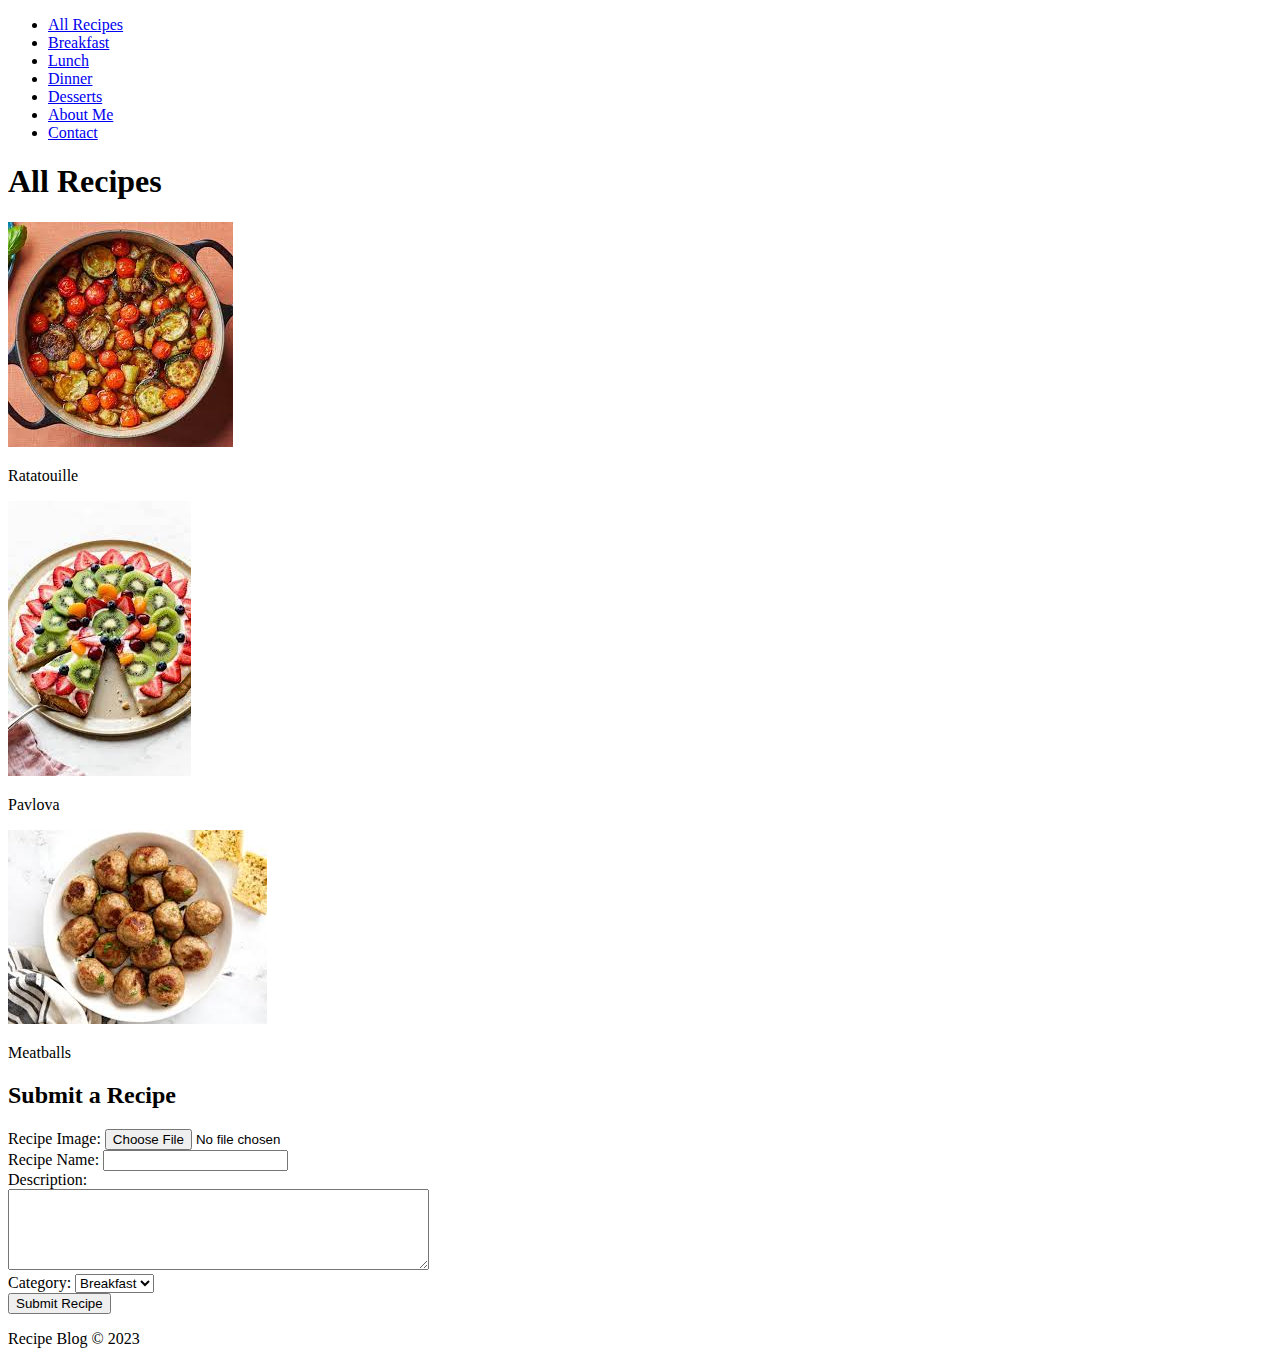
==== index.html @ 27b7337a "this is the prototype for the website using only HTML" ====
<!DOCTYPE html>
<html lang="en">
<head>
    <meta charset="UTF-8">
    <meta name="viewport" content="width=device-width, initial-scale=1.0">
    <title>Recipe Blog</title>
    <link rel="stylesheet" href="style_layout.css">
</head>
<body>

<header>
    <nav>
        <ul>
            <li><a href="#" class="selected">All Recipes</a></li>
            <li><a href="#">Breakfast</a></li>
            <li><a href="#">Lunch</a></li>
            <li><a href="#">Dinner</a></li>
            <li><a href="#">Desserts</a></li>
            <li><a href="#">About Me</a></li>
            <li><a href="#">Contact</a></li>
        </ul>
    </nav>
</header>

<main>
    <h1>All Recipes</h1>

    <section class="recipe-display">
        <article>
            <img src="img/veggies.jpg">
            <p>Ratatouille</p>
        </article>
        <article>
            <img src="img/dessert.jpg">
            <p>Pavlova</p>
        </article>
        <article>
            <img src="img/meat.jpg">
            <p>Meatballs</p>
        </article>
    </section>

    <section class="submit-recipe">
        <h2>Submit a Recipe</h2>
        <form action="submit_form_here" method="post" enctype="multipart/form-data">
            <label for="image">Recipe Image:</label>
            <input type="file" id="image" name="recipeImage" required><br>

            <label for="name">Recipe Name:</label>
            <input type="text" id="name" name="recipeName" required><br>

            <label for="description">Description:</label><br>
            <textarea id="description" name="recipeDescription" rows="5" cols="50"></textarea><br>

            <label for="category">Category:</label>
            <select id="category" name="recipeCategory">
                <option value="breakfast">Breakfast</option>
                <option value="lunch">Lunch</option>
                <option value="dinner">Dinner</option>
                <option value="desserts">Desserts</option>
            </select><br>

            <button type="submit">Submit Recipe</button>
        </form>
    </section>
</main>

<footer>
    <p>Recipe Blog &copy; 2023</p>
</footer>

</body>
</html>
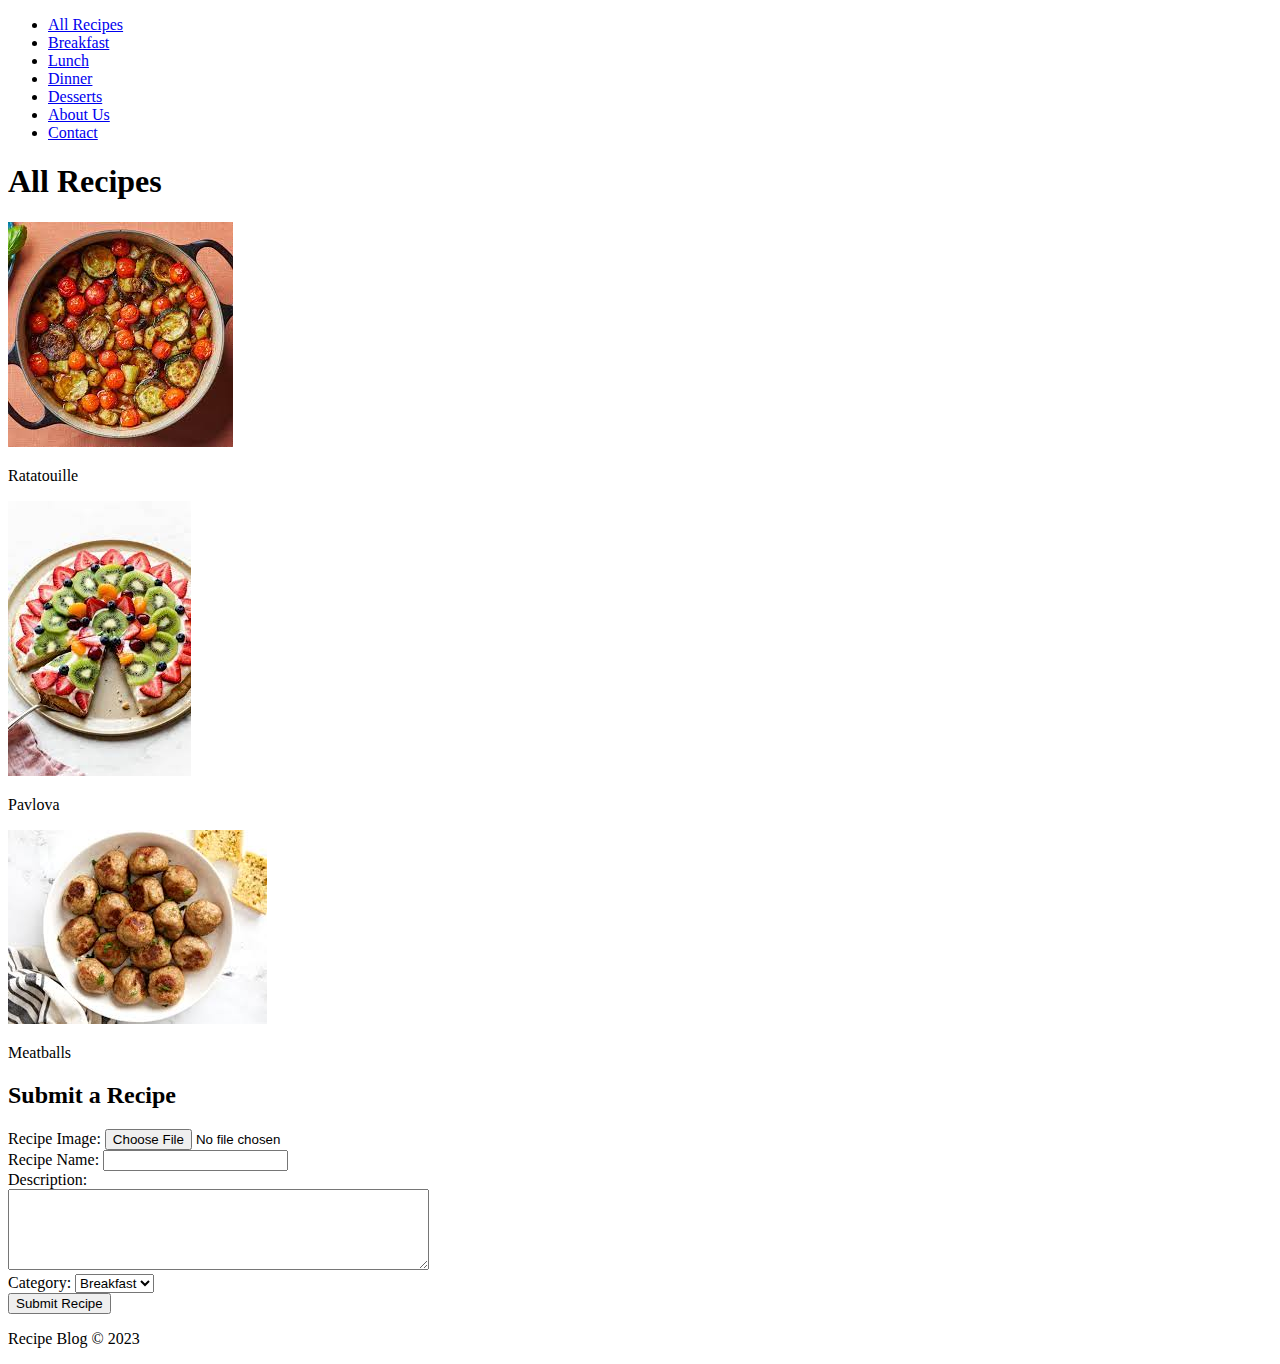
==== commit 364c3aab: "I initialized the necessary files for all the pages in this site" ====
--- a/index.html
+++ b/index.html
@@ -11,13 +11,13 @@
 <header>
     <nav>
         <ul>
-            <li><a href="#" class="selected">All Recipes</a></li>
-            <li><a href="#">Breakfast</a></li>
-            <li><a href="#">Lunch</a></li>
-            <li><a href="#">Dinner</a></li>
-            <li><a href="#">Desserts</a></li>
-            <li><a href="#">About Me</a></li>
-            <li><a href="#">Contact</a></li>
+            <li><a href="index.html" class="selected">All Recipes</a></li>
+            <li><a href="Breakfast.html">Breakfast</a></li>
+            <li><a href="Lunch.html">Lunch</a></li>
+            <li><a href="Dinner.html">Dinner</a></li>
+            <li><a href="Desserts.html">Desserts</a></li>
+            <li><a href="About.html">About Us</a></li>
+            <li><a href="Contact.html">Contact</a></li>
         </ul>
     </nav>
 </header>
@@ -70,4 +70,5 @@
 </footer>
 
 </body>
+<script src="script.js"></script>
 </html>
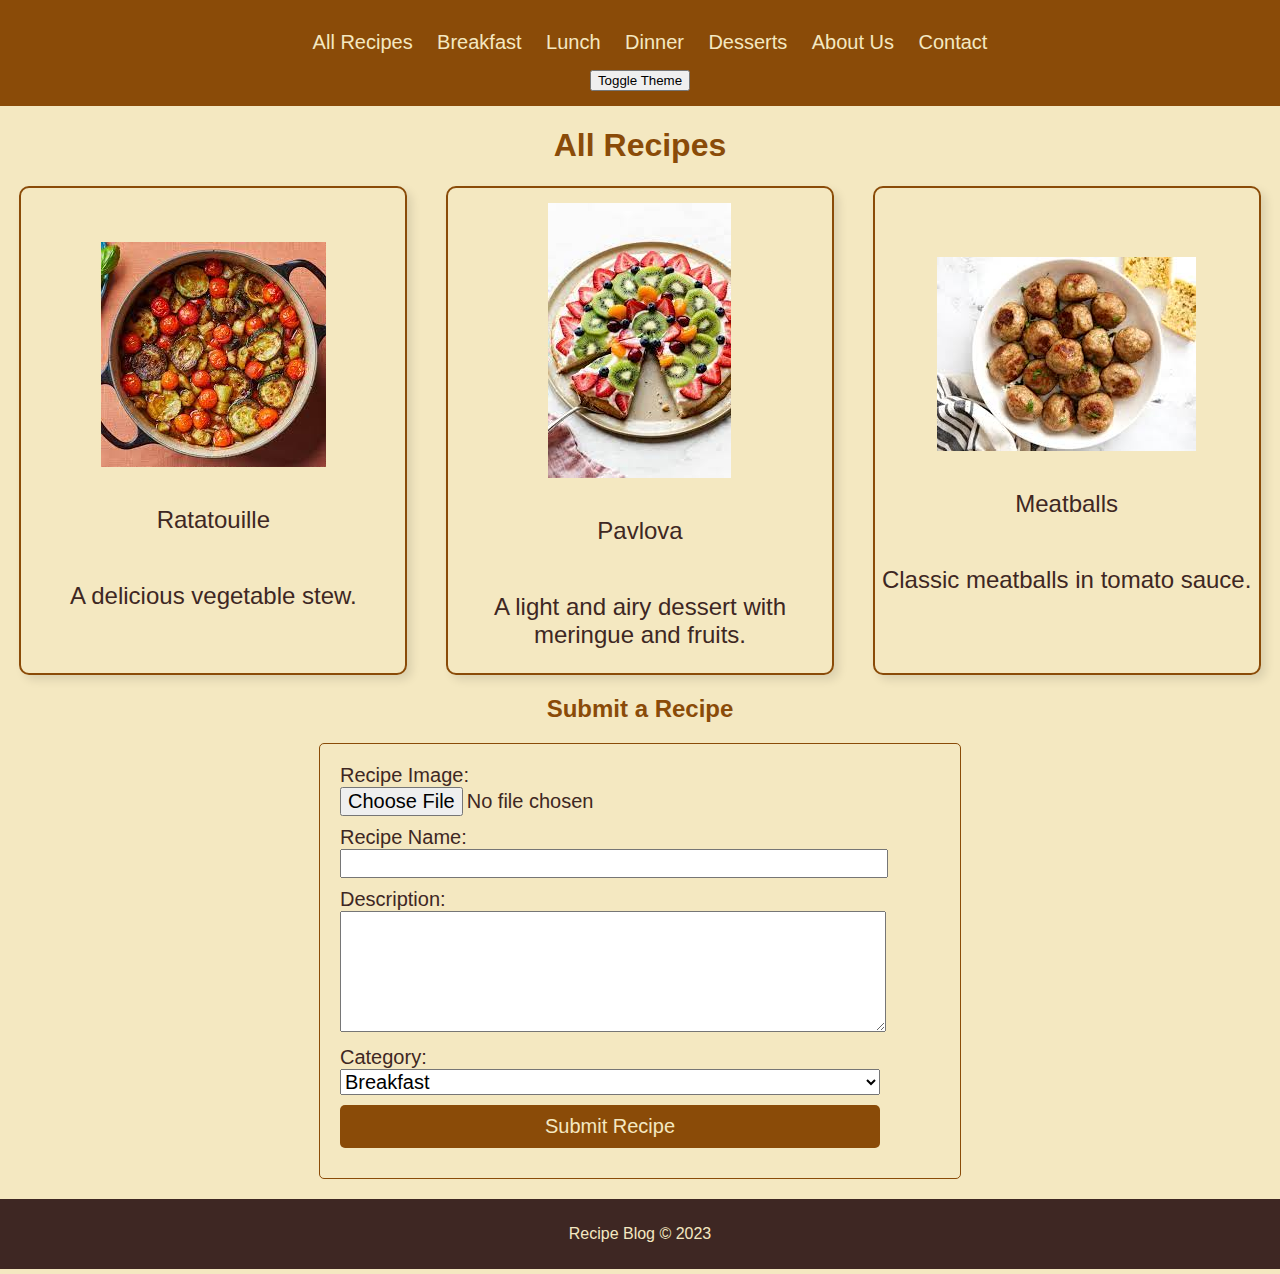
==== commit deeeb0a9: "i added a button to change the them" ====
--- a/index.html
+++ b/index.html
@@ -1,11 +1,11 @@
 <!DOCTYPE html>
 <html lang="en">
-<head>
+<hea>
     <meta charset="UTF-8">
     <meta name="viewport" content="width=device-width, initial-scale=1.0">
     <title>Recipe Blog</title>
     <link rel="stylesheet" href="style_layout.css">
-</head>
+</hea>
 <body>
 
 <header>
@@ -19,26 +19,31 @@
             <li><a href="About.html">About Us</a></li>
             <li><a href="Contact.html">Contact</a></li>
         </ul>
+        <button class="theme" onclick="toggleTheme()">Toggle Theme</button>
+        
     </nav>
 </header>
 
 <main>
     <h1>All Recipes</h1>
 
-    <section class="recipe-display">
-        <article>
-            <img src="img/veggies.jpg">
-            <p>Ratatouille</p>
-        </article>
-        <article>
-            <img src="img/dessert.jpg">
-            <p>Pavlova</p>
-        </article>
-        <article>
-            <img src="img/meat.jpg">
-            <p>Meatballs</p>
-        </article>
-    </section>
+<section class="recipe-display">
+    <article>
+        <img src="img/veggies.jpg">
+        <p class="recipe-name">Ratatouille</p>
+        <p class="recipe-description">A delicious vegetable stew.</p>
+    </article>
+    <article>
+        <img src="img/dessert.jpg">
+        <p class="recipe-name">Pavlova</p>
+        <p class="recipe-description">A light and airy dessert with meringue and fruits.</p>
+    </article>
+    <article>
+        <img src="img/meat.jpg">
+        <p class="recipe-name">Meatballs</p>
+        <p class="recipe-description">Classic meatballs in tomato sauce.</p>
+    </article>
+</section>
 
     <section class="submit-recipe">
         <h2>Submit a Recipe</h2>
--- a/style_layout.css
+++ b/style_layout.css
@@ -0,0 +1,136 @@
+/* Fall Theme Styles with Font */
+body {
+    font-family: 'Poppins', sans-serif;
+    background-color: #f4e8c1;
+    color: #3e2723;
+    margin: 0;
+    padding: 0;
+}
+
+body.dark-theme {
+    font-family: 'Poppins', sans-serif;
+    background-color: #13f235;
+    color: #3e2723;
+    margin: 0;
+    padding: 0;
+}
+
+a {
+    color: #8a4b08;
+    text-decoration: none;
+}
+
+h1, h2, h3 {
+    color: #8a4b08;
+    text-align: center;
+}
+
+header {
+    background-color: #8a4b08;
+    color: #f4e8c1;
+    padding: 15px 30px;
+}
+header.dark-theme {
+    background-color: #8a0869;
+    color: #f4e8c1;
+    padding: 15px 30px;
+}
+nav {
+    text-align: center;
+}
+
+nav ul {
+    list-style-type: none;
+}
+
+nav ul li {
+    display: inline-block;
+    margin-right: 20px;
+    font-size: 20px;  /* Increase the font size or adjust as needed */
+}
+
+nav ul li a {
+    color: #f4e8c1;
+}
+
+.recipe-display {
+    display: flex;
+    justify-content: space-around;
+}
+
+article {
+    width: 30%;
+    box-shadow: 5px 5px 10px rgba(0, 0, 0, 0.1);
+    border: 2px solid #8a4b08;
+    border-radius: 10px;
+
+    display: flex;
+    flex-direction: column; 
+    justify-content: center;
+    align-items: center;    
+}
+
+article img {
+    max-width: 90%; 
+    height: auto;  
+    margin: 15px 0; 
+}
+
+article p {
+    font-size: 24px;
+    text-align: center;
+}
+
+footer {
+    background-color: #3e2723;
+    color: #f4e8c1;
+    padding: 10px 0;
+    text-align: center;
+}
+
+/* Form Styles */
+
+form {
+    max-width: 600px;
+    margin: 20px auto;
+    padding: 20px;
+    border: 1px solid #8a4b08;
+    border-radius: 5px;
+    background-color: #f4e8c1;
+}
+
+form label, form input, form select, form textarea, form button {
+    width: 90%;
+    margin-bottom: 10px;
+    font-size: 20px;
+}
+
+form button {
+    cursor: pointer;
+    background-color: #8a4b08;
+    color: #f4e8c1;
+    padding: 10px 15px;
+    border: none;
+    border-radius: 5px;
+}
+
+
+
+/* Media Queries */
+
+@media screen and (max-width: 768px) {
+    nav ul li {
+        display: block;
+    }
+
+    .recipe-display {
+        flex-direction: column;
+        align-items: center;
+    }
+
+    article {
+        flex-basis: 100%;
+        margin: 20px auto;
+    }
+}
+__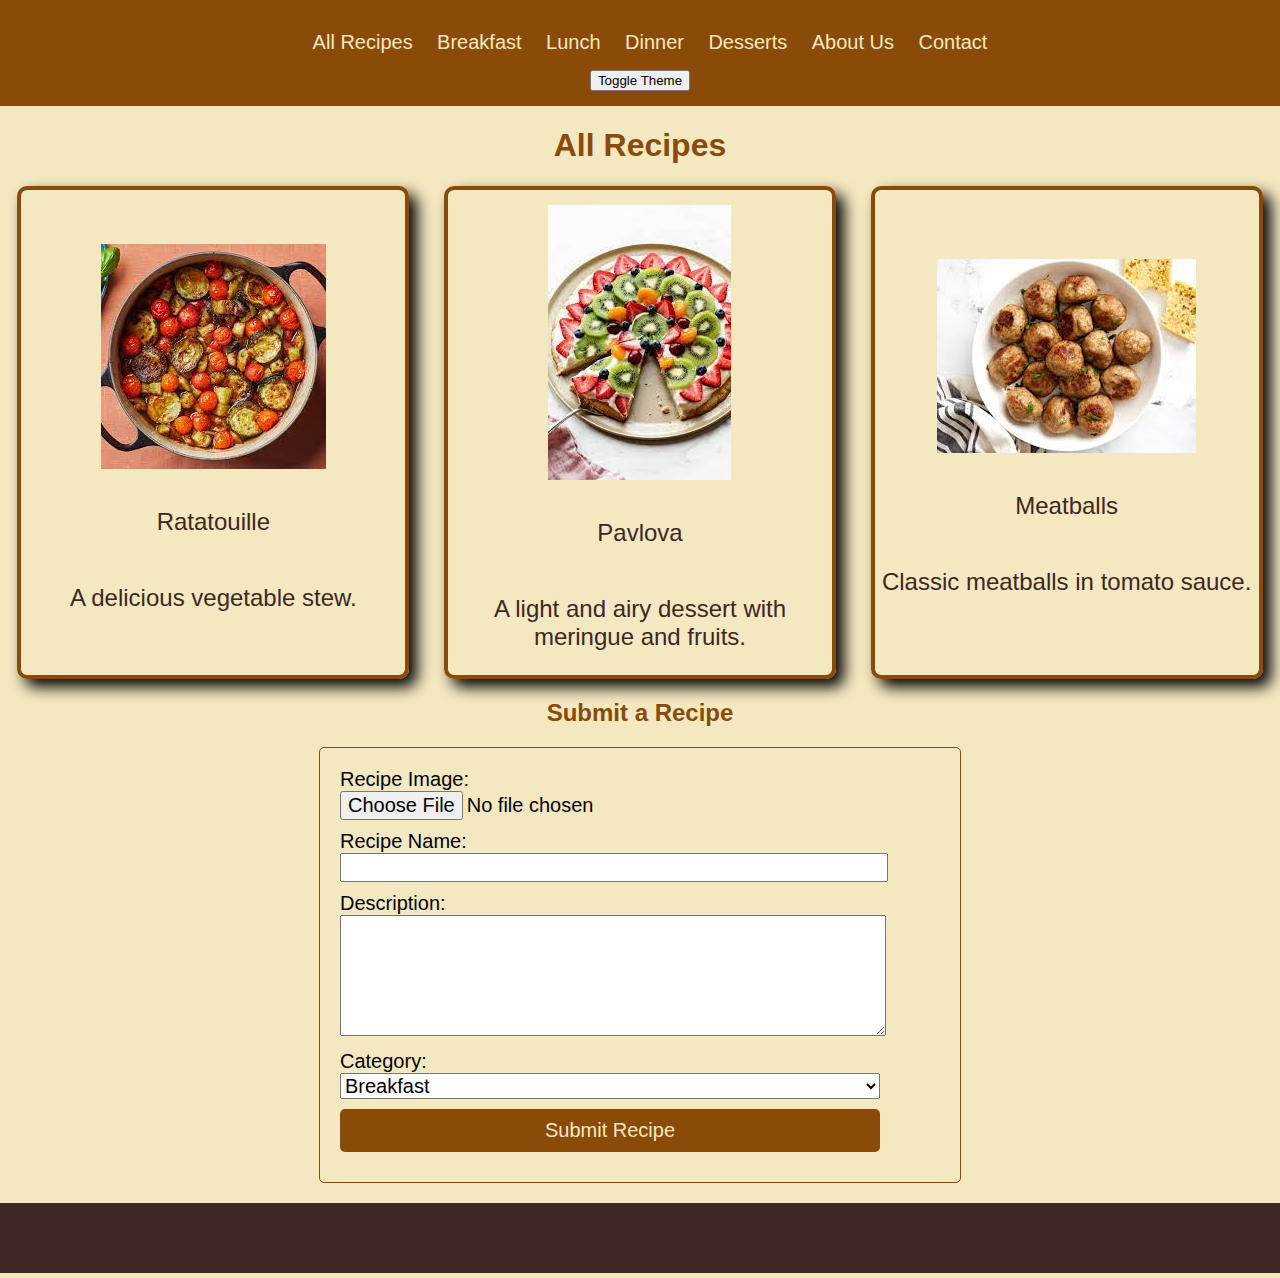
==== commit f90b033a: "I made changes to the them future" ====
--- a/index.html
+++ b/index.html
@@ -11,13 +11,13 @@
 <header>
     <nav>
         <ul>
-            <li><a href="index.html" class="selected">All Recipes</a></li>
-            <li><a href="Breakfast.html">Breakfast</a></li>
-            <li><a href="Lunch.html">Lunch</a></li>
-            <li><a href="Dinner.html">Dinner</a></li>
-            <li><a href="Desserts.html">Desserts</a></li>
-            <li><a href="About.html">About Us</a></li>
-            <li><a href="Contact.html">Contact</a></li>
+            <li><a href="index.html" class="pageNav">All Recipes</a></li>
+            <li><a href="Breakfast.html" class="pageNav">Breakfast</a></li>
+            <li><a href="Lunch.html" class="pageNav">Lunch</a></li>
+            <li><a href="Dinner.html" class="pageNav">Dinner</a></li>
+            <li><a href="Desserts.html" class="pageNav">Desserts</a></li>
+            <li><a href="About.html" class="pageNav">About Us</a></li>
+            <li><a href="Contact.html" class="pageNav">Contact</a></li>
         </ul>
         <button class="theme" onclick="toggleTheme()">Toggle Theme</button>
         
@@ -30,18 +30,18 @@
 <section class="recipe-display">
     <article>
         <img src="img/veggies.jpg">
-        <p class="recipe-name">Ratatouille</p>
-        <p class="recipe-description">A delicious vegetable stew.</p>
+        <p>Ratatouille</p>
+        <p>A delicious vegetable stew.</p>
     </article>
     <article>
         <img src="img/dessert.jpg">
-        <p class="recipe-name">Pavlova</p>
-        <p class="recipe-description">A light and airy dessert with meringue and fruits.</p>
+        <p>Pavlova</p>
+        <p>A light and airy dessert with meringue and fruits.</p>
     </article>
     <article>
         <img src="img/meat.jpg">
-        <p class="recipe-name">Meatballs</p>
-        <p class="recipe-description">Classic meatballs in tomato sauce.</p>
+        <p>Meatballs</p>
+        <p>Classic meatballs in tomato sauce.</p>
     </article>
 </section>
 
--- a/style_layout.css
+++ b/style_layout.css
@@ -2,26 +2,51 @@
 body {
     font-family: 'Poppins', sans-serif;
     background-color: #f4e8c1;
-    color: #3e2723;
     margin: 0;
     padding: 0;
 }
 
+p {
+    color: #3e2723;
+}
+p.dark-theme {
+    color: #fbfbfb;
+}
 body.dark-theme {
-    font-family: 'Poppins', sans-serif;
-    background-color: #13f235;
-    color: #3e2723;
-    margin: 0;
-    padding: 0;
+    background-color: #721D30;
 }
+
+
 
 a {
     color: #8a4b08;
     text-decoration: none;
 }
 
-h1, h2, h3 {
+h1 {
     color: #8a4b08;
+    text-align: center;
+}
+
+h1.dark-theme {
+    color: #B9B9A2;
+    text-align: center;
+}
+
+h2{
+    color: #8a4b08;
+    text-align: center;
+}
+h2.dark-theme {
+    color: #B9B9A2;
+    text-align: center;
+}
+h3{
+    color: #8a4b08;
+    text-align: center;
+}
+h3.dark-theme {
+    color: #B9B9A2;
     text-align: center;
 }
 
@@ -30,11 +55,13 @@
     color: #f4e8c1;
     padding: 15px 30px;
 }
+
 header.dark-theme {
-    background-color: #8a0869;
-    color: #f4e8c1;
+    background-color: #EE2F5F;
+    color: #1A0E2F;
     padding: 15px 30px;
 }
+
 nav {
     text-align: center;
 }
@@ -49,10 +76,12 @@
     font-size: 20px;  /* Increase the font size or adjust as needed */
 }
 
-nav ul li a {
+ .pageNav {
     color: #f4e8c1;
 }
-
+ .pageNav.dark-theme {
+    color: #1A0E2F;
+}
 .recipe-display {
     display: flex;
     justify-content: space-around;
@@ -60,16 +89,18 @@
 
 article {
     width: 30%;
-    box-shadow: 5px 5px 10px rgba(0, 0, 0, 0.1);
-    border: 2px solid #8a4b08;
+    box-shadow: 8px 8px  15px rgb(0, 0, 0);
+    border: 4px solid #8a4b08;
     border-radius: 10px;
-
     display: flex;
     flex-direction: column; 
     justify-content: center;
     align-items: center;    
 }
-
+article.dark-theme {
+    box-shadow: 8px 8px  15px rgb(255, 255, 255);
+    border-radius: 10px;  
+}
 article img {
     max-width: 90%; 
     height: auto;  
@@ -78,7 +109,9 @@
 
 article p {
     font-size: 24px;
+
     text-align: center;
+
 }
 
 footer {
@@ -87,7 +120,12 @@
     padding: 10px 0;
     text-align: center;
 }
-
+footer.dark-theme {
+    background-color: #EE2F5F;
+    color:#1A0E2F;
+    padding: 10px 0;
+    text-align: center;
+}
 /* Form Styles */
 
 form {
@@ -114,6 +152,9 @@
     border-radius: 5px;
 }
 
+article p {
+    text-align: center;
+}
 
 
 /* Media Queries */
@@ -133,4 +174,3 @@
         margin: 20px auto;
     }
 }
-__